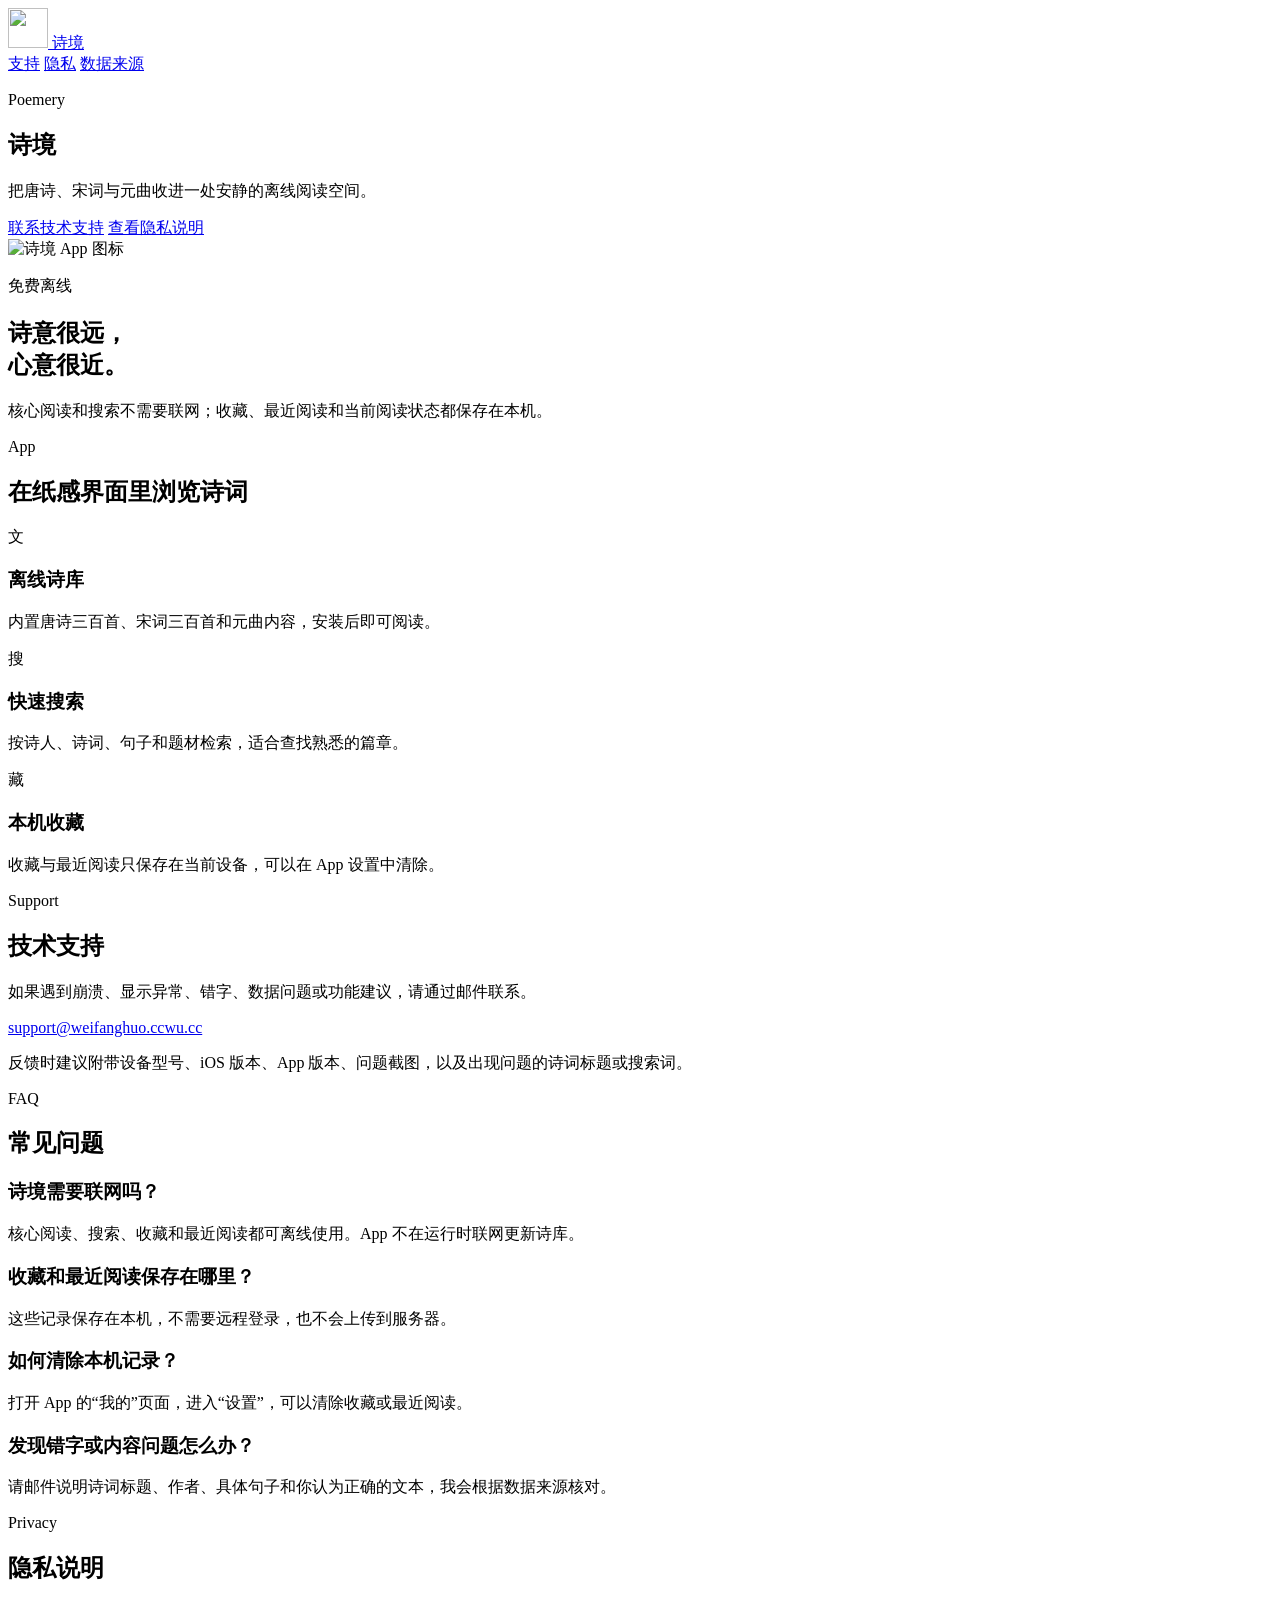
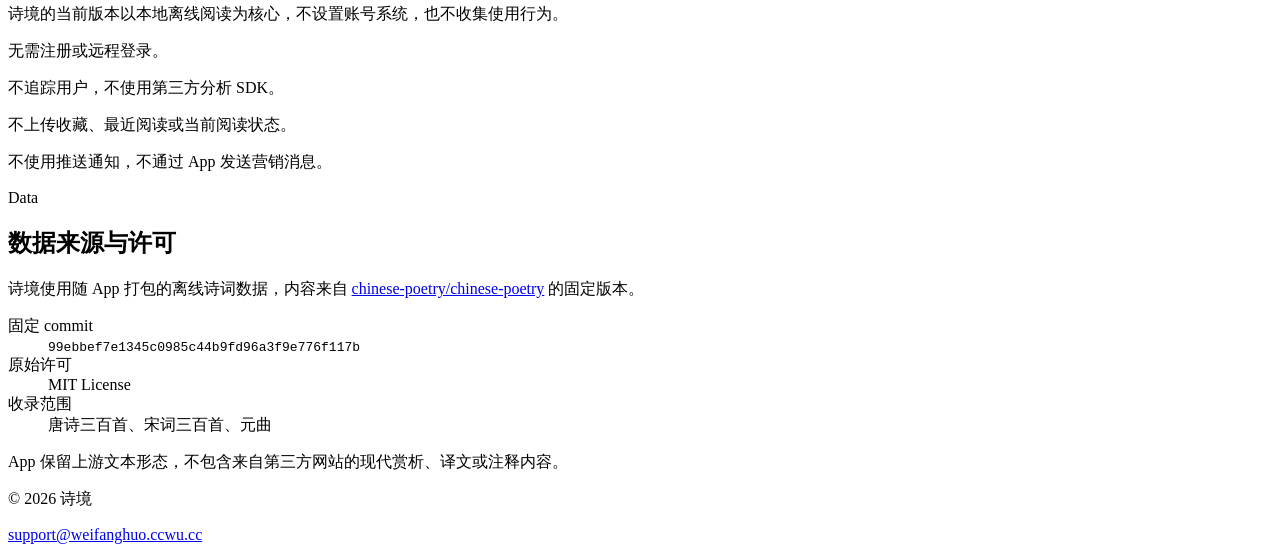
==== SupportSite/index.html @ 2e15940e "version 0.1.1" ====
<!doctype html>
<html lang="zh-CN">
<head>
  <meta charset="utf-8">
  <meta name="viewport" content="width=device-width, initial-scale=1">
  <meta name="description" content="诗境是一款免费离线诗词阅读 App。这里提供技术支持、隐私说明和数据来源信息。">
  <meta name="theme-color" content="#fafaf7">
  <title>诗境 - 支持与隐私</title>
  <link rel="icon" href="/assets/poemery-icon.png">
  <link rel="apple-touch-icon" href="/assets/poemery-icon.png">
  <link rel="stylesheet" href="/styles.css">
</head>
<body>
  <header class="site-header" aria-label="网站导航">
    <a class="brand" href="#top" aria-label="诗境首页">
      <img src="/assets/poemery-icon.png" alt="" width="40" height="40">
      <span>诗境</span>
    </a>
    <nav>
      <a href="#support">支持</a>
      <a href="#privacy">隐私</a>
      <a href="#data-source">数据来源</a>
    </nav>
  </header>

  <main id="top">
    <section class="hero section-pad" aria-labelledby="hero-title">
      <div class="hero-copy">
        <p class="eyebrow">Poemery</p>
        <h1 id="hero-title">诗境</h1>
        <p class="lead">把唐诗、宋词与元曲收进一处安静的离线阅读空间。</p>
        <div class="hero-actions" aria-label="主要操作">
          <a class="button primary" href="mailto:support@weifanghuo.ccwu.cc?subject=%E8%AF%97%E5%A2%83%20App%20%E6%8A%80%E6%9C%AF%E6%94%AF%E6%8C%81">联系技术支持</a>
          <a class="button secondary" href="#privacy">查看隐私说明</a>
        </div>
      </div>

      <div class="hero-card" aria-label="诗境应用摘要">
        <img class="app-icon" src="/assets/poemery-icon.png" alt="诗境 App 图标" width="132" height="132">
        <div>
          <p class="card-kicker">免费离线</p>
          <h2>诗意很远，<br>心意很近。</h2>
          <p>核心阅读和搜索不需要联网；收藏、最近阅读和当前阅读状态都保存在本机。</p>
        </div>
      </div>
    </section>

    <section class="section-pad overview" aria-labelledby="overview-title">
      <div class="section-heading">
        <p class="eyebrow">App</p>
        <h2 id="overview-title">在纸感界面里浏览诗词</h2>
      </div>
      <div class="feature-grid">
        <article class="surface-card">
          <span class="symbol" aria-hidden="true">文</span>
          <h3>离线诗库</h3>
          <p>内置唐诗三百首、宋词三百首和元曲内容，安装后即可阅读。</p>
        </article>
        <article class="surface-card">
          <span class="symbol" aria-hidden="true">搜</span>
          <h3>快速搜索</h3>
          <p>按诗人、诗词、句子和题材检索，适合查找熟悉的篇章。</p>
        </article>
        <article class="surface-card">
          <span class="symbol" aria-hidden="true">藏</span>
          <h3>本机收藏</h3>
          <p>收藏与最近阅读只保存在当前设备，可以在 App 设置中清除。</p>
        </article>
      </div>
    </section>

    <section id="support" class="section-pad split-section" aria-labelledby="support-title">
      <div class="section-heading">
        <p class="eyebrow">Support</p>
        <h2 id="support-title">技术支持</h2>
        <p>如果遇到崩溃、显示异常、错字、数据问题或功能建议，请通过邮件联系。</p>
      </div>
      <div class="support-panel">
        <a class="mail-link" href="mailto:support@weifanghuo.ccwu.cc?subject=%E8%AF%97%E5%A2%83%20App%20%E6%8A%80%E6%9C%AF%E6%94%AF%E6%8C%81">support@weifanghuo.ccwu.cc</a>
        <p>反馈时建议附带设备型号、iOS 版本、App 版本、问题截图，以及出现问题的诗词标题或搜索词。</p>
      </div>
    </section>

    <section class="section-pad faq" aria-labelledby="faq-title">
      <div class="section-heading">
        <p class="eyebrow">FAQ</p>
        <h2 id="faq-title">常见问题</h2>
      </div>
      <div class="faq-list">
        <article>
          <h3>诗境需要联网吗？</h3>
          <p>核心阅读、搜索、收藏和最近阅读都可离线使用。App 不在运行时联网更新诗库。</p>
        </article>
        <article>
          <h3>收藏和最近阅读保存在哪里？</h3>
          <p>这些记录保存在本机，不需要远程登录，也不会上传到服务器。</p>
        </article>
        <article>
          <h3>如何清除本机记录？</h3>
          <p>打开 App 的“我的”页面，进入“设置”，可以清除收藏或最近阅读。</p>
        </article>
        <article>
          <h3>发现错字或内容问题怎么办？</h3>
          <p>请邮件说明诗词标题、作者、具体句子和你认为正确的文本，我会根据数据来源核对。</p>
        </article>
      </div>
    </section>

    <section id="privacy" class="section-pad split-section privacy-section" aria-labelledby="privacy-title">
      <div class="section-heading">
        <p class="eyebrow">Privacy</p>
        <h2 id="privacy-title">隐私说明</h2>
        <p>诗境的当前版本以本地离线阅读为核心，不设置账号系统，也不收集使用行为。</p>
      </div>
      <div class="privacy-list" aria-label="隐私要点">
        <p>无需注册或远程登录。</p>
        <p>不追踪用户，不使用第三方分析 SDK。</p>
        <p>不上传收藏、最近阅读或当前阅读状态。</p>
        <p>不使用推送通知，不通过 App 发送营销消息。</p>
      </div>
    </section>

    <section id="data-source" class="section-pad data-source" aria-labelledby="data-title">
      <div class="section-heading">
        <p class="eyebrow">Data</p>
        <h2 id="data-title">数据来源与许可</h2>
      </div>
      <div class="notice-card">
        <p>诗境使用随 App 打包的离线诗词数据，内容来自 <a href="https://github.com/chinese-poetry/chinese-poetry" rel="noopener noreferrer">chinese-poetry/chinese-poetry</a> 的固定版本。</p>
        <dl>
          <div>
            <dt>固定 commit</dt>
            <dd><code>99ebbef7e1345c0985c44b9fd96a3f9e776f117b</code></dd>
          </div>
          <div>
            <dt>原始许可</dt>
            <dd>MIT License</dd>
          </div>
          <div>
            <dt>收录范围</dt>
            <dd>唐诗三百首、宋词三百首、元曲</dd>
          </div>
        </dl>
        <p>App 保留上游文本形态，不包含来自第三方网站的现代赏析、译文或注释内容。</p>
      </div>
    </section>
  </main>

  <footer class="site-footer">
    <p>© 2026 诗境</p>
    <p><a href="mailto:support@weifanghuo.ccwu.cc">support@weifanghuo.ccwu.cc</a></p>
  </footer>
</body>
</html>
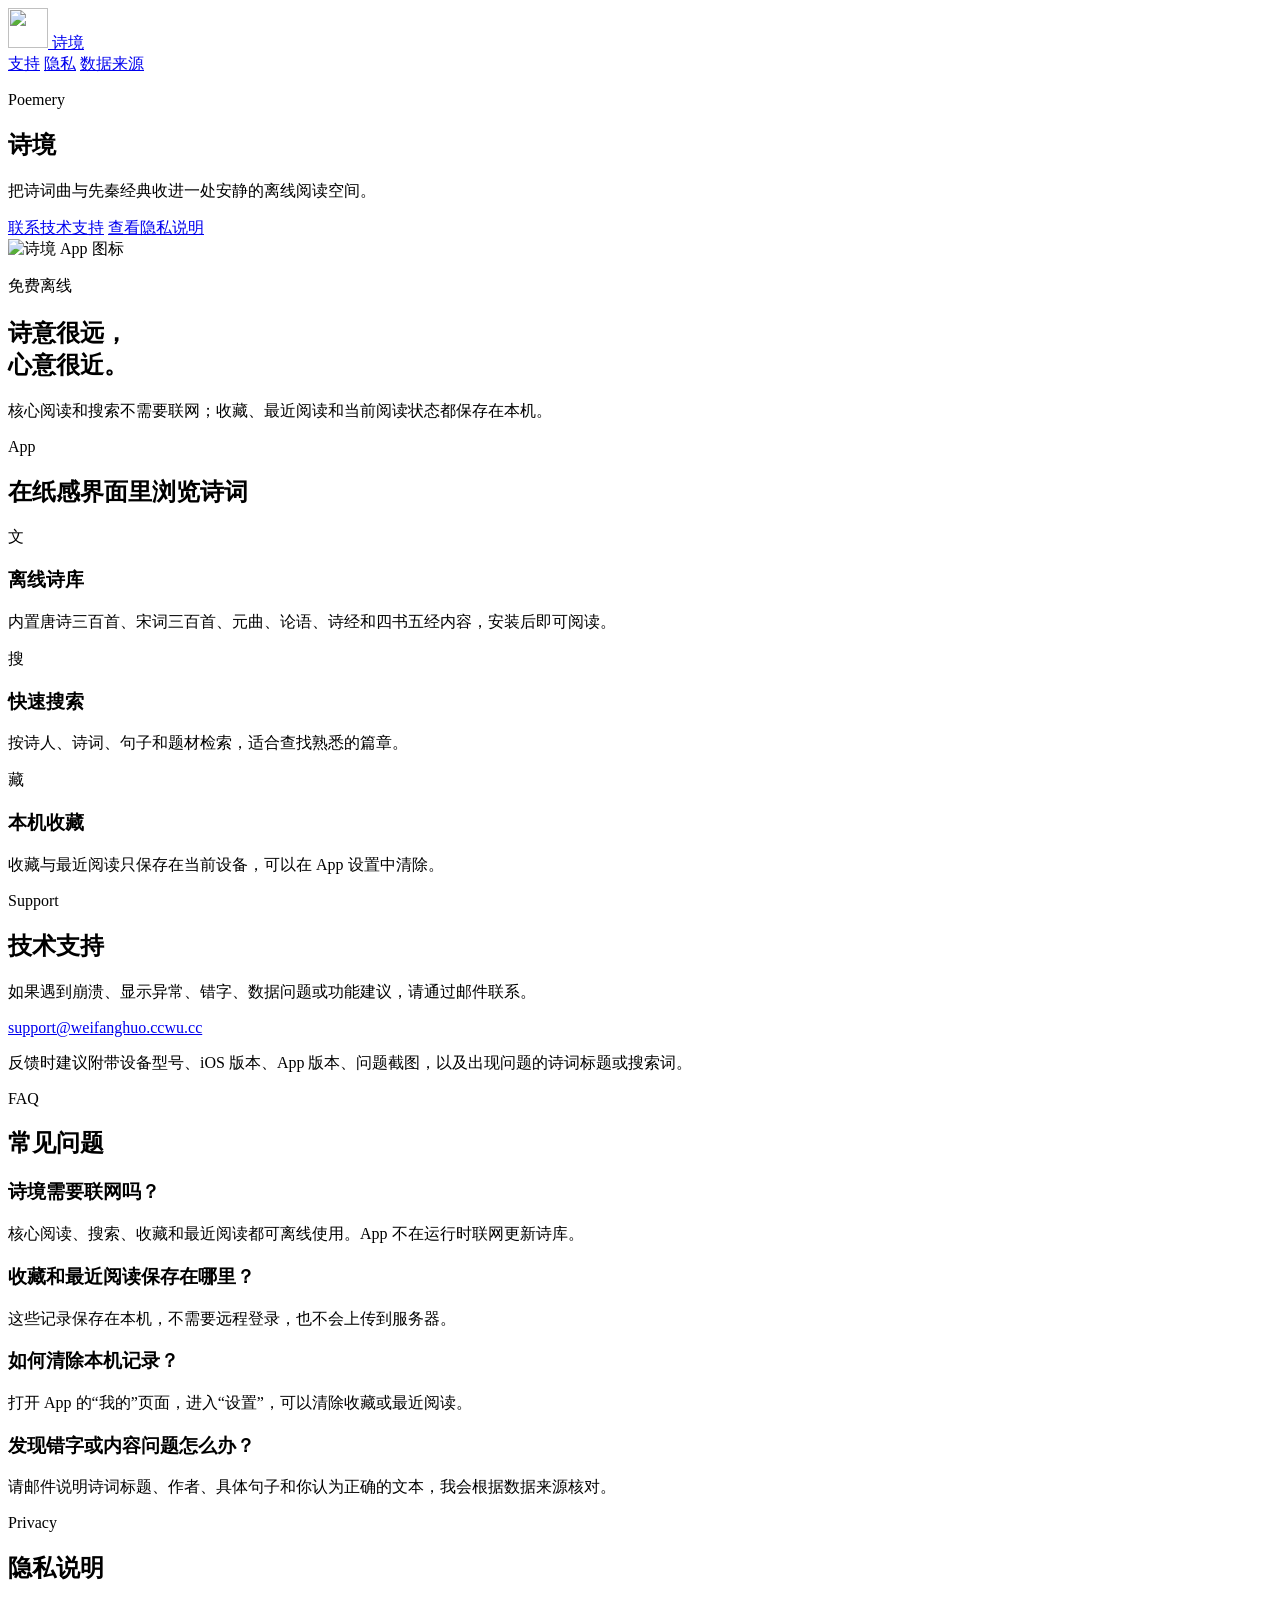
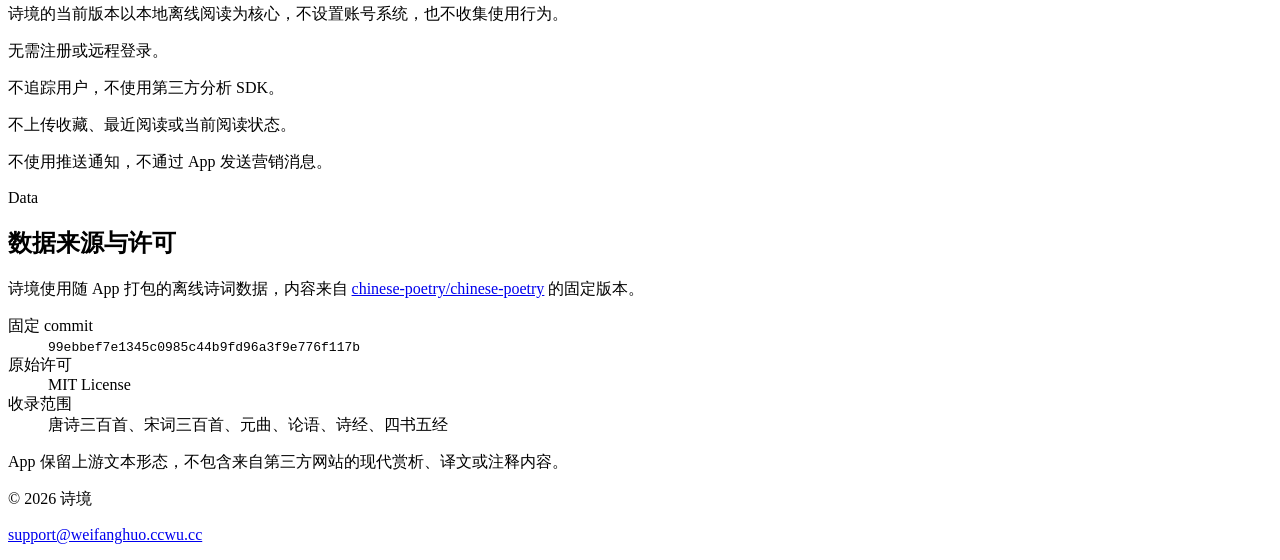
==== commit 2d3528de: "Optimize poem search and loading performance" ====
--- a/SupportSite/index.html
+++ b/SupportSite/index.html
@@ -28,7 +28,7 @@
       <div class="hero-copy">
         <p class="eyebrow">Poemery</p>
         <h1 id="hero-title">诗境</h1>
-        <p class="lead">把唐诗、宋词与元曲收进一处安静的离线阅读空间。</p>
+        <p class="lead">把诗词曲与先秦经典收进一处安静的离线阅读空间。</p>
         <div class="hero-actions" aria-label="主要操作">
           <a class="button primary" href="mailto:support@weifanghuo.ccwu.cc?subject=%E8%AF%97%E5%A2%83%20App%20%E6%8A%80%E6%9C%AF%E6%94%AF%E6%8C%81">联系技术支持</a>
           <a class="button secondary" href="#privacy">查看隐私说明</a>
@@ -54,7 +54,7 @@
         <article class="surface-card">
           <span class="symbol" aria-hidden="true">文</span>
           <h3>离线诗库</h3>
-          <p>内置唐诗三百首、宋词三百首和元曲内容，安装后即可阅读。</p>
+          <p>内置唐诗三百首、宋词三百首、元曲、论语、诗经和四书五经内容，安装后即可阅读。</p>
         </article>
         <article class="surface-card">
           <span class="symbol" aria-hidden="true">搜</span>
@@ -138,7 +138,7 @@
           </div>
           <div>
             <dt>收录范围</dt>
-            <dd>唐诗三百首、宋词三百首、元曲</dd>
+            <dd>唐诗三百首、宋词三百首、元曲、论语、诗经、四书五经</dd>
           </div>
         </dl>
         <p>App 保留上游文本形态，不包含来自第三方网站的现代赏析、译文或注释内容。</p>
